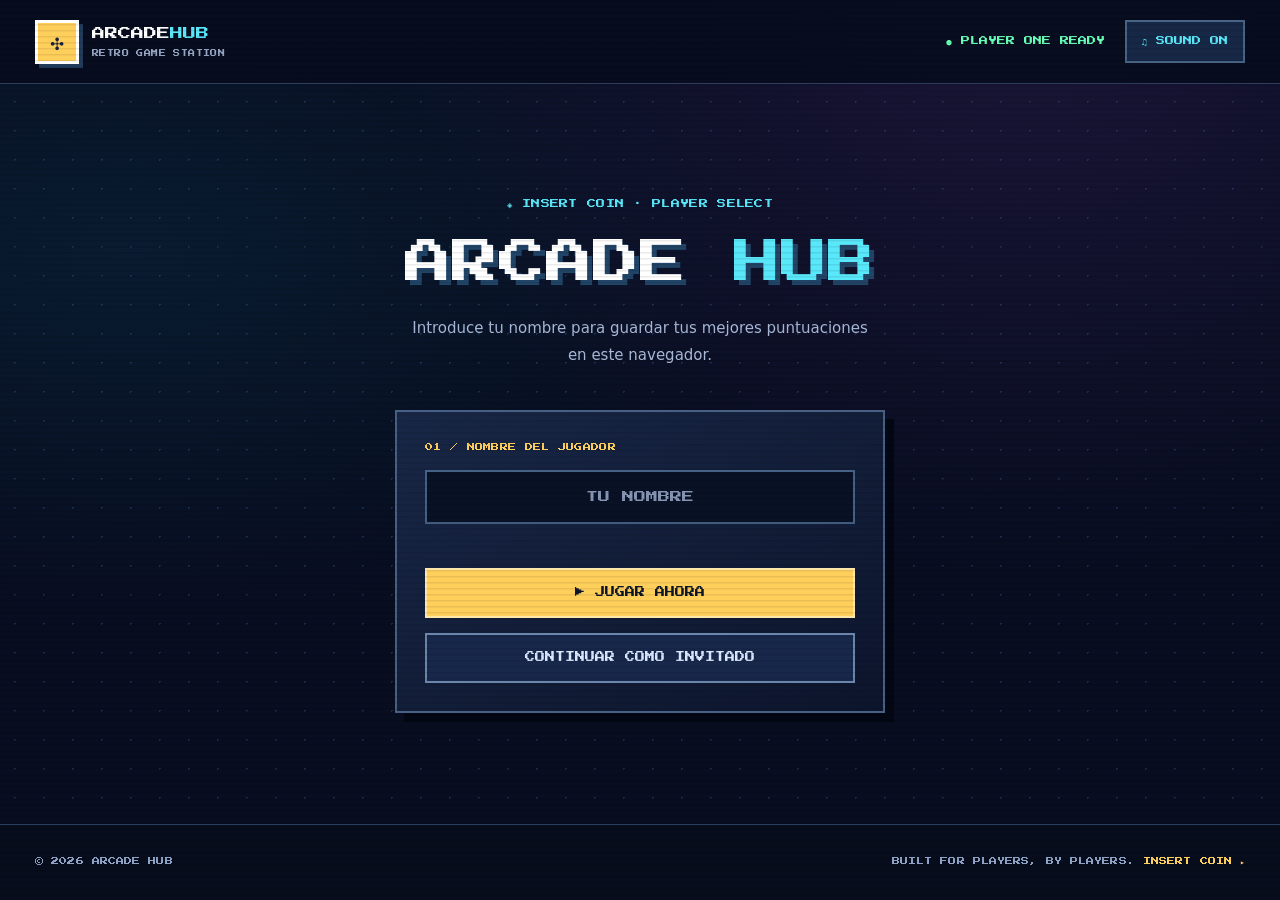
==== index.html @ 04c5fd71 "chore: refresh leaderboard assets cache in index.html" ====
<!doctype html>
<html lang="es">
<head>
  <meta charset="UTF-8">
  <meta name="viewport" content="width=device-width, initial-scale=1">
  <meta name="theme-color" content="#080d20">
  <meta name="description" content="Arcade Hub: cuatro minijuegos retro, retos y récords locales.">
  <title>Arcade Hub | Press Start</title>
  <link rel="preconnect" href="https://fonts.googleapis.com">
  <link rel="preconnect" href="https://fonts.gstatic.com" crossorigin>
  <link href="https://fonts.googleapis.com/css2?family=Press+Start+2P&display=swap" rel="stylesheet">
  <link rel="stylesheet" href="css/style.css?v=4">
</head>
<body>
  <header class="site-header">
    <a href="index.html" class="brand-mark" aria-label="Arcade Hub, inicio">
      <span class="brand-icon">✣</span><span>ARCADE<span class="brand-highlight">HUB</span><small>RETRO GAME STATION</small></span>
    </a>
    <div class="header-actions"><span class="online-indicator">● PLAYER ONE READY</span><button type="button" id="soundToggle" class="sound-btn" onclick="toggleSonido()" aria-pressed="true">♫ SOUND ON</button></div>
  </header>
  <main>
    <section id="vistaLogin" class="screen login-screen" aria-label="Elegir jugador">
      <div class="login-intro"><div class="eyebrow">◈ INSERT COIN · PLAYER SELECT</div><div class="arcade-title">ARCADE <span>HUB</span></div><p>Introduce tu nombre para guardar tus mejores puntuaciones en este navegador.</p></div>
      <div class="login-box">
        <label for="userInput" class="field-label">01 / NOMBRE DEL JUGADOR</label>
        <input type="text" id="userInput" class="login-input" placeholder="TU NOMBRE" maxlength="12" autocomplete="nickname">
        <div id="loginMsg" role="status"></div>
        <button class="login-btn" type="button" onclick="intentarLogin()">▶ JUGAR AHORA</button>
        <button class="guest-btn" type="button" onclick="jugarComoInvitado()">CONTINUAR COMO INVITADO</button>
      </div>
    </section>

    <section id="menuPrincipal" class="screen menu-screen" aria-label="Selección de juegos">
      <div class="eyebrow hero-eyebrow">◈ WELCOME TO THE GAME ZONE <span>EST. 2026 / VOL. 01</span></div>
      <div class="hero-layout">
        <div class="hero-copy">
          <span class="edition-tag">★ EDICIÓN RETRO · 04 MÁQUINAS</span>
          <h1 class="hero-title">PRESS<br><span>START</span><em>TO PLAY.</em></h1>
          <p>Tu salón arcade está encendido. Escoge un desafío, supera tu récord y conquista el marcador.</p>
          <a href="#arcadeGames" class="primary-cta">▶ EXPLORAR JUEGOS <span>↗</span></a>
        </div>
        <div class="hero-machine" aria-hidden="true">
          <div class="machine-light">● ● ● <span>ARCADE SYS-01</span></div>
          <div class="machine-screen"><span class="pixel-star">✦</span><div class="machine-emoji">👾</div><div class="machine-screen-text">INSERT COIN<br>HIGH SCORE: 999999</div></div>
          <div class="machine-panel"><span class="machine-knob"></span><span class="machine-buttons"><i></i><i></i><i></i></span><span>1UP ▸</span></div>
        </div>
      </div>
      <div class="status-cards" aria-label="Estado de Arcade Hub">
        <div class="status-card"><small>ESTADO DEL SISTEMA</small><strong class="system-online">● ONLINE</strong></div>
        <div class="status-card"><small>JUGADOR ACTIVO</small><strong id="playerStatus">INVITADO</strong></div>
        <div class="status-card"><small>VIDEOJUEGOS</small><strong>04 / 04</strong></div>
        <div class="status-card"><small>RÉCORDS LOCALES</small><strong id="totalRecords">00</strong></div>
      </div>
      <div id="arcadeGames" class="section-head">
        <div><div class="eyebrow">◈ CHOOSE YOUR DESTINY</div><h2>ELIGE <span>TU JUEGO</span></h2></div>
        <span class="section-count">[ 01 - 04 ]</span>
      </div>
      <div class="menu-inner">
        <p id="welcomeUser" class="welcome-user"></p>
        <div class="menu-grid">
          <button type="button" class="game-card game-snake" onclick="cambiarPantalla('vistaCulebrita')">
            <div class="game-cover cover-snake"><span class="cover-number">01 / CLASSIC</span><span class="cover-emoji">🐍</span><span class="cover-pixels">▦ ▦ ▦</span></div>
            <div class="game-card-body"><div class="game-title">CULEBRITA</div><p>Come, crece y esquiva tu propia cola.</p><span class="game-action">▶ JUGAR <span>↗</span></span></div>
          </button>
          <button type="button" class="game-card game-tiger" onclick="cambiarPantalla('vistaTigre')">
            <div class="game-cover cover-tiger"><span class="cover-number">02 / RUNNER</span><span class="cover-emoji">🐅</span><span class="cover-pixels">✦ ✦ ✦</span></div>
            <div class="game-card-body"><div class="game-title">TIGRE SELVA</div><p>Salta los obstáculos y llega más lejos.</p><span class="game-action">▶ JUGAR <span>↗</span></span></div>
          </button>
          <button type="button" class="game-card game-bomber" onclick="cambiarPantalla('vistaBomber')">
            <div class="game-cover cover-bomber"><span class="cover-number">03 / ACTION</span><span class="cover-emoji">💣</span><span class="cover-pixels">× × ×</span></div>
            <div class="game-card-body"><div class="game-title">BOMBER MAN</div><p>Coloca bombas, vence rivales y escapa.</p><span class="game-action">▶ JUGAR <span>↗</span></span></div>
          </button>
          <a class="game-card game-tower" href="torre.html">
            <div class="game-cover cover-torre"><span class="cover-number">04 / PLATFORM</span><span class="cover-emoji">🦍</span><span class="cover-pixels">★ ★ ★</span></div>
            <div class="game-card-body"><div class="game-title">TORRE ARCADE</div><p>Escala plataformas y esquiva barriles.</p><span class="game-action">▶ JUGAR <span>↗</span></span></div>
          </a>
        </div>
        <div class="menu-bottom"><span>✦ INSERT COIN · PRESS START · BEAT THE HIGH SCORE</span><button type="button" onclick="cerrarSesion()" class="back-btn" id="btnSalirSesion">CAMBIAR JUGADOR</button></div>
      </div>
    </section>

    <!-- Mantener los identificadores que utiliza js/app.js -->
    <section id="vistaCulebrita" class="screen game-screen">
      <div class="game-page-heading"><div><div class="eyebrow">◈ MACHINE 01 / CLASSIC CHALLENGE</div><h1>🐍 CULEBRITA</h1><p>Un clásico de reflejos. Consigue puntos y no choques con tu cola.</p></div><button type="button" class="back-btn" onclick="cambiarPantalla('menuPrincipal')">← VOLVER AL ARCADE</button></div>
      <div class="game-layout">
        <div class="game-main">
          <div class="game-stats">
            <div class="game-stat">PUNTOS <b id="scoreCulebra">0</b></div>
            <div class="game-stat">MODO <b>CLÁSICO</b></div>
            <div class="game-stat">ESTADO <b class="stat-live">● EN VIVO</b></div>
          </div>
          <div class="game-stage"><canvas id="gameCanvasCulebra" width="300" height="300" aria-label="Juego Culebrita"></canvas></div>
          <button id="respawnBtnCulebra" type="button" class="restart-btn" onclick="resetCulebra()" style="display:none">↻ REINTENTAR</button>
          <div class="controls-caption">⌨️ FLECHAS / WASD · DESLIZA CON LOS BOTONES EN MÓVIL</div>
          <div class="mobile-controls">
            <button type="button" class="ctrl-btn btn-up" onclick="intentarMoverC(0, -20)" aria-label="Arriba">▲</button>
            <button type="button" class="ctrl-btn btn-left" onclick="intentarMoverC(-20, 0)" aria-label="Izquierda">◀</button>
            <button type="button" class="ctrl-btn btn-down" onclick="intentarMoverC(0, 20)" aria-label="Abajo">▼</button>
            <button type="button" class="ctrl-btn btn-right" onclick="intentarMoverC(20, 0)" aria-label="Derecha">▶</button>
          </div>
        </div>
        <aside class="game-side"><div class="sidebar-badge">★ HALL OF FAME</div><h2>RANKING ARCADE</h2><p>Mejores puntuaciones de Culebrita en este navegador.</p><table id="scoreTableCulebra"><tr><th>JUGADOR</th><th>PTS</th></tr></table><h3>● OBJETIVO</h3><p>Recoge la fruta, crece y suma puntos. Si chocas contra una pared o contra tu cuerpo, termina la partida.</p><h3>● CONTROLES</h3><p>Muévete con las flechas o WASD. No puedes girar 180° de golpe.</p></aside>
      </div>
    </section>

    <section id="vistaTigre" class="screen game-screen">
      <div class="game-page-heading"><div><div class="eyebrow">◈ MACHINE 02 / ENDLESS RUNNER</div><h1>🐅 TIGRE SELVA</h1><p>Velocidad, reflejos y saltos. ¿Hasta dónde puedes llegar?</p></div><button type="button" class="back-btn" onclick="cambiarPantalla('menuPrincipal')">← VOLVER AL ARCADE</button></div>
      <div class="game-layout">
        <div class="game-main">
          <div class="game-stats">
            <div class="game-stat">PUNTOS <b id="scoreTigre">0</b></div>
            <div class="game-stat">MODO <b>RUNNER</b></div>
            <div class="game-stat">ESTADO <b class="stat-live">● EN VIVO</b></div>
          </div>
          <div class="game-stage"><canvas id="gameCanvasTigre" width="300" height="300" onclick="saltarTigre()" aria-label="Juego Tigre Selva: toca para saltar"></canvas></div>
          <button id="respawnBtnTigre" type="button" class="restart-btn" onclick="resetTigre()" style="display:none">↻ SALTAR OTRA VEZ</button>
          <div class="controls-caption">⌨️ ESPACIO / ↑ / W · TOCA EL ÁREA DE JUEGO PARA SALTAR</div>
          <button type="button" class="jump-btn" onclick="saltarTigre()">▲ SALTAR</button>
        </div>
        <aside class="game-side"><div class="sidebar-badge">★ HALL OF FAME</div><h2>RANKING ARCADE</h2><p>Las carreras más largas de Tigre Selva.</p><table id="scoreTableTigre"><tr><th>JUGADOR</th><th>PTS</th></tr></table><h3>● OBJETIVO</h3><p>Corre por la selva y salta los obstáculos. Cuanto más lejos llegues, mayor será tu puntuación.</p><h3>● CONTROLES</h3><p>Presiona Espacio, flecha arriba o W. En móvil puedes tocar la pantalla o el botón SALTAR.</p></aside>
      </div>
    </section>

    <section id="vistaBomber" class="screen game-screen">
      <div class="game-page-heading"><div><div class="eyebrow">◈ MACHINE 03 / ACTION PUZZLE</div><h1>💣 BOMBER MAN</h1><p>Explora el laberinto, despeja el camino y encuentra la salida.</p></div><button type="button" class="back-btn" onclick="cambiarPantalla('menuPrincipal')">← VOLVER AL ARCADE</button></div>
      <div class="game-layout">
        <div class="game-main">
          <div class="game-stats">
            <div class="game-stat">PUNTOS <b id="scoreBomber">0</b></div>
            <div class="game-stat">NIVEL <b id="nivelBomber">1</b></div>
            <div class="game-stat">MODO <b>ACCIÓN</b></div>
          </div>
          <div class="game-stage"><canvas id="gameCanvasBomber" width="300" height="300" aria-label="Juego Bomber Man"></canvas></div>
          <button id="respawnBtnBomber" type="button" class="restart-btn" onclick="resetBomber()" style="display:none">↻ JUGAR DE NUEVO</button>
          <div class="controls-caption">⌨️ FLECHAS / WASD · ESPACIO PARA PONER BOMBA</div>
          <div class="mobile-controls">
            <button type="button" class="ctrl-btn btn-up" onclick="moverBomber(0,-1)" aria-label="Arriba">▲</button>
            <button type="button" class="ctrl-btn btn-left" onclick="moverBomber(-1,0)" aria-label="Izquierda">◀</button>
            <button type="button" class="ctrl-btn btn-down" onclick="moverBomber(0,1)" aria-label="Abajo">▼</button>
            <button type="button" class="ctrl-btn btn-right" onclick="moverBomber(1,0)" aria-label="Derecha">▶</button>
          </div>
          <button type="button" class="bomb-btn" onclick="ponerBomba()">💣 PONER BOMBA</button>
        </div>
        <aside class="game-side"><div class="sidebar-badge">★ HALL OF FAME</div><h2>RANKING ARCADE</h2><p>Las mejores puntuaciones de Bomber Man.</p><table id="scoreTableBomber"><tr><th>JUGADOR</th><th>PTS</th></tr></table><h3>● OBJETIVO</h3><p>Destruye obstáculos, evita enemigos y tus propias explosiones. Encuentra la puerta para avanzar de nivel.</p><h3>● CONTROLES</h3><p>Muévete con flechas o WASD. Presiona Espacio o el botón rojo para colocar una bomba.</p></aside>
      </div>
    </section>
  </main>
  <footer class="arcade-footer"><span>© 2026 ARCADE HUB</span><span>BUILT FOR PLAYERS, BY PLAYERS. <b>INSERT COIN ▸</b></span></footer>
  <script src="js/global-ranking-config.js?v=1"></script>
  <script src="js/global-ranking.js?v=1"></script>
  <script src="js/app.js?v=4"></script>
  <script src="js/games/tigre.js?v=3"></script>
  <script src="js/games/bomberman.js?v=3"></script>
</body>
</html>
---- css/style.css ----
/* Arcade Hub / UI v3 · estructura limpia, sin reglas superpuestas */
:root {
  color-scheme:dark;
  --bg:#080d20; --panel:#121d38; --panel2:#182647; --line:#395174;
  --cyan:#59e7fa; --pink:#ff64b8; --gold:#ffcf5c; --green:#68ffb8;
  --text:#f3f7ff; --muted:#a9bad8; --pixel:'Press Start 2P',monospace;
}
*{box-sizing:border-box}
html{scroll-behavior:smooth}
body{
  margin:0;min-width:320px;min-height:100vh;overflow-x:hidden;color:var(--text);
  background:radial-gradient(ellipse at 80% 0,rgba(92,52,141,.22),transparent 45%),
  radial-gradient(ellipse at 10% 28%,rgba(14,116,144,.14),transparent 40%),
  radial-gradient(#1b2c4b 1px,transparent 1px);
  background-size:auto,auto,29px 29px;background-color:var(--bg);
  font:15px/1.7 system-ui,-apple-system,Segoe UI,Arial,sans-serif;
}
body::before{content:"";position:fixed;inset:0;pointer-events:none;z-index:100;opacity:.08;background:repeating-linear-gradient(0deg,transparent 0 4px,#000 5px 6px)}
button,input{font:inherit}
button{cursor:pointer}
a{color:inherit}
button,a{ -webkit-tap-highlight-color:transparent}
button:focus-visible,a:focus-visible,input:focus-visible{outline:3px solid var(--gold);outline-offset:4px}
h1,h2,h3,p{margin-top:0}
.site-header{
  position:relative;z-index:2;min-height:84px;padding:16px max(20px,calc((100% - 1210px)/2));
  display:flex;align-items:center;justify-content:space-between;gap:20px;
  border-bottom:1px solid #2e3c5d;background:rgba(7,13,30,.92)
}
.brand-mark{text-decoration:none;display:inline-flex;align-items:center;gap:13px;font:13px/1.5 var(--pixel);letter-spacing:0;color:#fff;white-space:nowrap}
.brand-highlight{color:var(--cyan)}
.brand-mark small{display:block;margin-top:5px;color:#95a6c4;font:7px/1.6 var(--pixel);letter-spacing:.4px}
.brand-icon{display:grid;place-items:center;width:44px;height:44px;color:#17233e;font:22px var(--pixel);border:3px solid #fff;background:var(--gold);box-shadow:4px 4px 0 #213b5a;flex:0 0 auto}
.header-actions{display:flex;align-items:center;gap:20px}
.online-indicator{font:9px var(--pixel);color:var(--green);white-space:nowrap}
.sound-btn,.back-btn{
  border:2px solid #476386;background:#162846;color:var(--cyan);font:9px/1.6 var(--pixel);
  padding:12px 15px;text-decoration:none;white-space:nowrap;transition:background .16s,border-color .16s,transform .16s
}
.sound-btn:hover,.back-btn:hover{background:#243c60;border-color:var(--cyan)}
.screen{display:none;width:min(100%,1170px);margin:0 auto;padding:43px 24px 64px;min-height:calc(100vh - 160px)}
.screen.active{display:flex;flex-direction:column}
.eyebrow,.edition-tag,.field-label{font:9px/1.9 var(--pixel);letter-spacing:.3px;color:var(--cyan)}
.hero-eyebrow{display:flex;justify-content:space-between;flex-wrap:wrap;gap:12px}
.hero-eyebrow span{color:#778cab}
.arcade-footer{border-top:1px solid #2c3e5e;min-height:75px;padding:18px max(20px,calc((100% - 1210px)/2));display:flex;align-items:center;justify-content:space-between;gap:16px;background:#070d1c;color:#8ea3c5;font:8px/1.9 var(--pixel);letter-spacing:.1px}
.arcade-footer b{color:var(--gold);font-weight:400}
/* Portada */
.menu-screen{align-items:stretch}
.hero-layout{display:grid;grid-template-columns:minmax(0,1.2fr) minmax(300px,.8fr);align-items:center;gap:48px;padding:45px 0 52px;border-bottom:1px solid #334866}
.hero-copy{min-width:0}
.edition-tag{display:inline-block;color:var(--gold);border:1px solid #82633f;background:#382b30;padding:10px 13px}
.hero-title{color:#fff;font:clamp(31px,5.5vw,70px)/1.24 var(--pixel);text-align:left;letter-spacing:-1.5px;text-shadow:5px 5px 0 #273b5e;margin:23px 0;white-space:normal}
.hero-title span{color:var(--cyan)}
.hero-title em{display:block;font:normal clamp(17px,3vw,35px)/1.5 var(--pixel);color:var(--pink);margin-top:10px}
.hero-copy p{color:#b8c7de;line-height:1.8;font-size:17px;max-width:490px;margin:0 0 29px}
.primary-cta{
  display:inline-flex;align-items:center;gap:18px;min-height:52px;
  background:var(--gold);color:#10172b;text-decoration:none;border:2px solid #ffe6a9;
  box-shadow:5px 5px 0 #59472d;padding:11px 17px;font:10px/1.8 var(--pixel);
  transition:transform .18s,box-shadow .18s
}
.primary-cta span{margin-left:auto;font-size:17px}
.primary-cta:hover{transform:translateY(-3px);box-shadow:6px 8px 0 #59472d}
.hero-machine{
  width:min(100%,350px);justify-self:center;padding:15px;border:8px solid #425579;
  border-radius:20px 20px 10px 10px;background:#263756;box-shadow:14px 20px 0 #0006,0 0 65px #59e7fa1a;
  transform:rotate(2deg)
}
.machine-light{display:flex;align-items:center;justify-content:space-between;padding:5px 4px 13px;font:9px var(--pixel);color:var(--pink)}
.machine-light span{font-size:7px;color:#a2b9db}
.machine-screen{
  height:255px;background:radial-gradient(circle at 50% 30%,#493976,#0c1740 80%);
  border:8px solid #0b1225;box-shadow:inset 0 0 40px #030816;overflow:hidden;position:relative;
  display:flex;flex-direction:column;align-items:center;justify-content:center;gap:19px
}
.machine-screen::before{
  content:"";position:absolute;bottom:-50px;left:-25px;right:-25px;height:116px;
  transform:perspective(90px) rotateX(48deg);
  background:linear-gradient(#3a6090 1px,transparent 1px),linear-gradient(90deg,#3a6090 1px,transparent 1px);
  background-size:25px 25px
}
.machine-emoji{z-index:1;font-size:77px;filter:drop-shadow(6px 8px 0 #0b0d2e);animation:floatArcade 3s ease-in-out infinite}
.machine-screen-text{z-index:1;text-align:center;color:var(--gold);font:10px/2.2 var(--pixel);text-shadow:2px 3px #101026}
.pixel-star{position:absolute;top:15px;right:18px;font-size:27px;color:var(--pink)}
.machine-panel{display:flex;align-items:center;justify-content:space-between;padding:17px 14px 3px;color:#fbcee8;font:9px var(--pixel)}
.machine-knob{height:33px;width:12px;border-radius:5px;background:linear-gradient(90deg,#8999ae,#e2e8f0);position:relative;margin-left:15px}
.machine-knob::before{content:"";position:absolute;top:-12px;left:-7px;width:26px;height:26px;border-radius:50%;border:4px solid #e34290;background:var(--pink)}
.machine-buttons{display:flex;gap:10px}
.machine-buttons i{display:block;width:19px;height:15px;border-radius:50%;background:var(--gold);box-shadow:0 4px #9d752c}
.machine-buttons i:nth-child(2){background:var(--pink);box-shadow:0 4px #9b215c}
.machine-buttons i:nth-child(3){background:var(--cyan);box-shadow:0 4px #146078}
@keyframes floatArcade{50%{transform:translateY(-9px)}}
.status-cards{display:grid;grid-template-columns:repeat(4,minmax(0,1fr));gap:14px;margin:27px 0 61px}
.status-card{min-width:0;padding:18px;background:linear-gradient(150deg,#182849,#0f1932);border:1px solid #395070;border-top:3px solid #526f99;display:flex;flex-direction:column;gap:13px;justify-content:space-between;min-height:102px}
.status-card small{color:#a9b9d3;font:8px/1.8 var(--pixel)}
.status-card strong{font:clamp(11px,1.5vw,16px)/1.8 var(--pixel);overflow-wrap:anywhere}
.status-card .system-online{color:var(--green)}
.section-head{display:flex;align-items:end;justify-content:space-between;gap:18px;margin-bottom:23px;scroll-margin-top:24px}
.section-head h2{font:clamp(17px,2.4vw,25px)/1.6 var(--pixel);margin:7px 0 0}
.section-head h2 span{color:var(--cyan)}
.section-count{font:9px var(--pixel);color:#91a3c0}
.menu-inner{width:100%}
.welcome-user{color:var(--gold);font:10px/1.8 var(--pixel);margin-bottom:22px}
.menu-grid{display:grid;grid-template-columns:repeat(4,minmax(0,1fr));gap:18px}
.game-card{
  min-width:0;width:100%;display:flex;flex-direction:column;align-items:stretch;text-align:left;
  background:#111b34;border:2px solid #394f72;box-shadow:6px 6px 0 #020612;
  color:var(--text);text-decoration:none;overflow:hidden;padding:0;
  transition:transform .18s,border-color .18s,box-shadow .18s
}
.game-card:hover,.game-card:focus-visible{border-color:var(--cyan);transform:translateY(-6px);box-shadow:6px 12px 0 #020612}
.game-cover{
  position:relative;width:100%;height:185px;display:flex;align-items:center;justify-content:center;
  overflow:hidden;border-bottom:2px solid #314763;isolation:isolate
}
.game-cover::after{content:"";position:absolute;inset:0;pointer-events:none;background:repeating-linear-gradient(0deg,transparent 0 7px,#0002 8px 9px)}
.cover-snake{background:radial-gradient(circle at 50% 30%,#186a52,#073428 75%)}
.cover-tiger{background:radial-gradient(circle at 50% 30%,#ab6b36,#623144 75%)}
.cover-bomber{background:radial-gradient(circle at 50% 30%,#aa623d,#4e253d 75%)}
.cover-torre{background:radial-gradient(circle at 50% 30%,#8155a4,#332250 75%)}
.cover-number{position:absolute;z-index:2;top:12px;left:12px;background:#0b1129bb;border:1px solid #ffffff4c;padding:7px;color:#fff;font:8px/1.5 var(--pixel);max-width:calc(100% - 20px)}
.cover-emoji{font-size:75px;filter:drop-shadow(5px 8px #02081688);transition:transform .18s;line-height:1}
.game-card:hover .cover-emoji{transform:scale(1.12) rotate(-5deg)}
.cover-pixels{position:absolute;right:14px;bottom:12px;color:#ffffff88;font:13px var(--pixel)}
.game-card-body{padding:17px;display:flex;flex-direction:column;gap:9px;flex:1;min-height:150px}
.game-title{color:#fff;font:11px/1.6 var(--pixel);min-height:36px}
.game-card-body p{font-size:12px;line-height:1.55;color:#acbfdd;margin:0;flex:1}
.game-action{display:flex;justify-content:space-between;align-items:center;border-top:1px solid #314563;padding-top:12px;color:var(--cyan);font:9px/1.7 var(--pixel)}
.game-tower .game-action{color:var(--gold)}
.menu-bottom{margin:30px 0 0;display:flex;align-items:center;justify-content:space-between;gap:20px;flex-wrap:wrap}
.menu-bottom>span{color:#8aa2c3;font:8px/1.9 var(--pixel)}
/* Pantalla de selección */
.login-screen{align-items:center;justify-content:center;padding-block:65px}
.login-intro{text-align:center;max-width:650px;margin-bottom:26px}
.arcade-title{font:clamp(25px,6vw,47px)/1.5 var(--pixel);text-shadow:5px 5px #214467;margin:16px 0;color:#fff}
.arcade-title span{color:var(--cyan)}
.login-intro p{color:var(--muted);line-height:1.8;max-width:460px;margin-inline:auto}
.login-box{width:min(100%,490px);padding:28px;display:flex;flex-direction:column;gap:15px;align-items:stretch;border:2px solid #486084;background:linear-gradient(150deg,#182746,#0d152c);box-shadow:9px 9px #030713}
.field-label{color:var(--gold);font-size:8px}
.login-input{height:54px;background:#091125;border:2px solid #456185;text-align:center;font:12px var(--pixel);color:var(--cyan);width:100%;min-width:0}
.login-input::placeholder{color:#8595b3}
#loginMsg{color:#ff8ea0;font:9px/1.5 var(--pixel);min-height:14px;text-align:center}
.login-btn,.guest-btn,.restart-btn,.jump-btn,.bomb-btn{min-height:50px;border:2px solid #6a86ab;padding:13px;font:10px/1.7 var(--pixel);color:#fff}
.login-btn{background:var(--gold);border-color:#ffe6a9;color:#0b162b}
.guest-btn{background:#17284b;color:#dbe8ff}
.login-btn:hover,.guest-btn:hover,.restart-btn:hover,.jump-btn:hover,.bomb-btn:hover{filter:brightness(1.14)}
/* HUD uniforme de los juegos */
.game-screen{gap:22px}
.game-page-heading{width:100%;display:flex;align-items:end;justify-content:space-between;gap:24px}
.game-page-heading h1{font:clamp(19px,3vw,30px)/1.6 var(--pixel);color:var(--gold);text-shadow:4px 4px #61365d;margin:9px 0}
.game-page-heading p{font:15px/1.7 system-ui,sans-serif;color:var(--muted);margin-bottom:0;max-width:650px}
.game-layout{width:100%;display:grid;grid-template-columns:minmax(0,1fr) 265px;gap:20px;align-items:start}
.game-main{min-width:0}
.game-stats{display:grid;grid-template-columns:repeat(3,minmax(0,1fr));gap:10px;margin-bottom:16px}
.game-stat{background:#16223e;border:1px solid #3e577a;border-top:3px solid var(--cyan);padding:13px 14px;display:flex;flex-direction:column;gap:11px;min-width:0;color:#9fb2d0;font:8px/1.6 var(--pixel)}
.game-stat:nth-child(2){border-top-color:var(--pink)}
.game-stat:nth-child(3){border-top-color:var(--gold)}
.game-stat b{font:clamp(12px,1.75vw,19px)/1.5 var(--pixel);color:#fff;overflow-wrap:anywhere}
.game-stat .stat-live{color:var(--green);font-size:10px}
.game-stage{background:#0c1733;border:5px solid #425f8c;box-shadow:8px 8px 0 #020615;padding:18px;display:flex;justify-content:center;align-items:center;min-height:400px}
.game-stage canvas{display:block;image-rendering:pixelated;width:min(100%,460px);height:auto;aspect-ratio:1/1;max-width:100%;background:#081226;border:0;touch-action:manipulation}
.controls-caption{margin:21px 0 12px;color:#95acd0;font:9px/1.9 var(--pixel)}
.mobile-controls{display:grid;grid-template-columns:repeat(3,74px);grid-template-rows:repeat(2,60px);gap:9px;justify-content:center;margin:15px auto;touch-action:manipulation}
.ctrl-btn{font:23px system-ui,sans-serif;border:2px solid #587ca5;background:#193459;color:#fff;box-shadow:3px 3px 0 #020614;touch-action:manipulation}
.ctrl-btn:hover,.ctrl-btn:active{background:#205c83}
.btn-up{grid-column:2;grid-row:1}.btn-left{grid-column:1;grid-row:2}.btn-down{grid-column:2;grid-row:2}.btn-right{grid-column:3;grid-row:2}
.restart-btn{width:100%;margin-top:17px;background:var(--gold);border-color:#ffe6a9;color:#0b152d}
.jump-btn{display:block;width:min(100%,380px);margin:10px auto;background:#24537d}
.bomb-btn{display:block;width:min(100%,380px);margin:10px auto;background:#9c3345;border-color:#e45b72}
.game-side{background:#111c36;border:2px solid #405373;box-shadow:7px 7px 0 #020612;padding:20px 16px;min-width:0}
.sidebar-badge{font:10px/1.8 var(--pixel);color:#fff;margin-bottom:8px}
.game-side h2{font:12px/1.7 var(--pixel);color:var(--cyan);margin:0 0 10px}
.game-side h3{font:9px/2 var(--pixel);color:var(--gold);margin:23px 0 9px}
.game-side p{font:13px/1.7 system-ui,sans-serif;color:var(--muted);margin:0 0 12px}
.game-side table{width:100%;table-layout:fixed;border-collapse:collapse;color:#c2d0e5;font:8px/1.8 var(--pixel)}
.game-side th,.game-side td{padding:11px 3px;border-bottom:1px dashed #354769;text-align:left;overflow-wrap:anywhere}
.game-side th:last-child,.game-side td:last-child{text-align:right;color:var(--gold)}
.game-side .score-me{background:#164354}
@media(max-width:1020px){
  .hero-layout{gap:26px}
  .menu-grid{grid-template-columns:repeat(2,minmax(0,1fr))}
  .game-cover{height:180px}
}
@media(max-width:800px){
  .online-indicator{display:none}
  .hero-layout{grid-template-columns:1fr;gap:30px}
  .hero-machine{width:min(80%,320px)}
  .status-cards{grid-template-columns:repeat(2,minmax(0,1fr));margin-bottom:43px}
  .game-layout{grid-template-columns:minmax(0,1fr)}
  .game-side{width:100%}
  .game-page-heading{align-items:flex-start;flex-direction:column}
  .game-stage{min-height:auto}
  .arcade-footer{flex-direction:column;align-items:flex-start}
}
@media(max-width:540px){
  .site-header{padding:15px 14px;min-height:70px}
  .brand-mark{font-size:9px;gap:9px}.brand-mark small{font-size:5px}
  .brand-icon{width:34px;height:34px;font-size:15px}
  .sound-btn{padding:8px;font-size:7px}
  .screen{padding:25px 14px 45px}
  .hero-title{font-size:clamp(29px,9vw,44px);letter-spacing:-.6px}
  .hero-title em{font-size:clamp(17px,5vw,23px)}
  .hero-copy p{font-size:15px}
  .hero-machine{width:min(80%,300px)}
  .menu-grid{gap:12px}
  .game-cover{height:135px}
  .cover-emoji{font-size:54px}
  .cover-number{font-size:6px;top:8px;left:8px;padding:5px}
  .game-card-body{padding:11px;min-height:151px}
  .game-title{font-size:8px;min-height:29px}
  .game-card-body p{font-size:11px}
  .game-action{font-size:7px}
  .status-card{padding:12px;min-height:90px}
  .status-card strong{font-size:11px}
  .status-card small{font-size:7px}
  .game-stats{gap:6px}
  .game-stat{padding:10px 7px;font-size:7px}
  .game-stat b{font-size:11px}
  .game-stat .stat-live{font-size:8px}
  .game-stage{padding:7px;border-width:3px}
  .game-page-heading h1{font-size:18px}
  .controls-caption{font-size:7px}
  .mobile-controls{grid-template-columns:repeat(3,66px);grid-template-rows:repeat(2,56px)}
  .section-head h2{font-size:16px}.section-count{font-size:7px}
  .arcade-footer{padding:22px 14px;font-size:7px}
}
@media(max-width:370px){
  .brand-mark{font-size:8px}
  .game-cover{height:111px}
  .cover-emoji{font-size:45px}
  .game-title{font-size:7px}
}
@media(prefers-reduced-motion:reduce){*,*::before,*::after{animation:none!important;transition:none!important;scroll-behavior:auto!important}}

/* Selector de récords: mismo HUD retro en los cuatro juegos. */
[hidden]{display:none!important}
.ranking-switch{display:grid;grid-template-columns:repeat(2,minmax(0,1fr));gap:7px;margin:16px 0 12px}
.ranking-tab{
  padding:10px 3px;min-width:0;text-align:center;
  background:#0b1831;color:#9baed0;border:2px solid #334d70;
  font:8px/1.65 var(--pixel);cursor:pointer;
  transition:border-color .16s,background-color .16s
}
.ranking-tab:hover{border-color:var(--cyan)}
.ranking-tab.is-active{background:#274b6e;border-color:var(--cyan);color:#fff}
.ranking-message{margin:11px 0;color:#acbfdd;font:12px/1.6 system-ui,sans-serif}
.ranking-global-table{width:100%;table-layout:fixed;border-collapse:collapse}
.ranking-global-table td,.ranking-global-table th{overflow-wrap:anywhere}
@media(max-width:540px){.ranking-tab{font-size:7px;padding:11px 2px}}
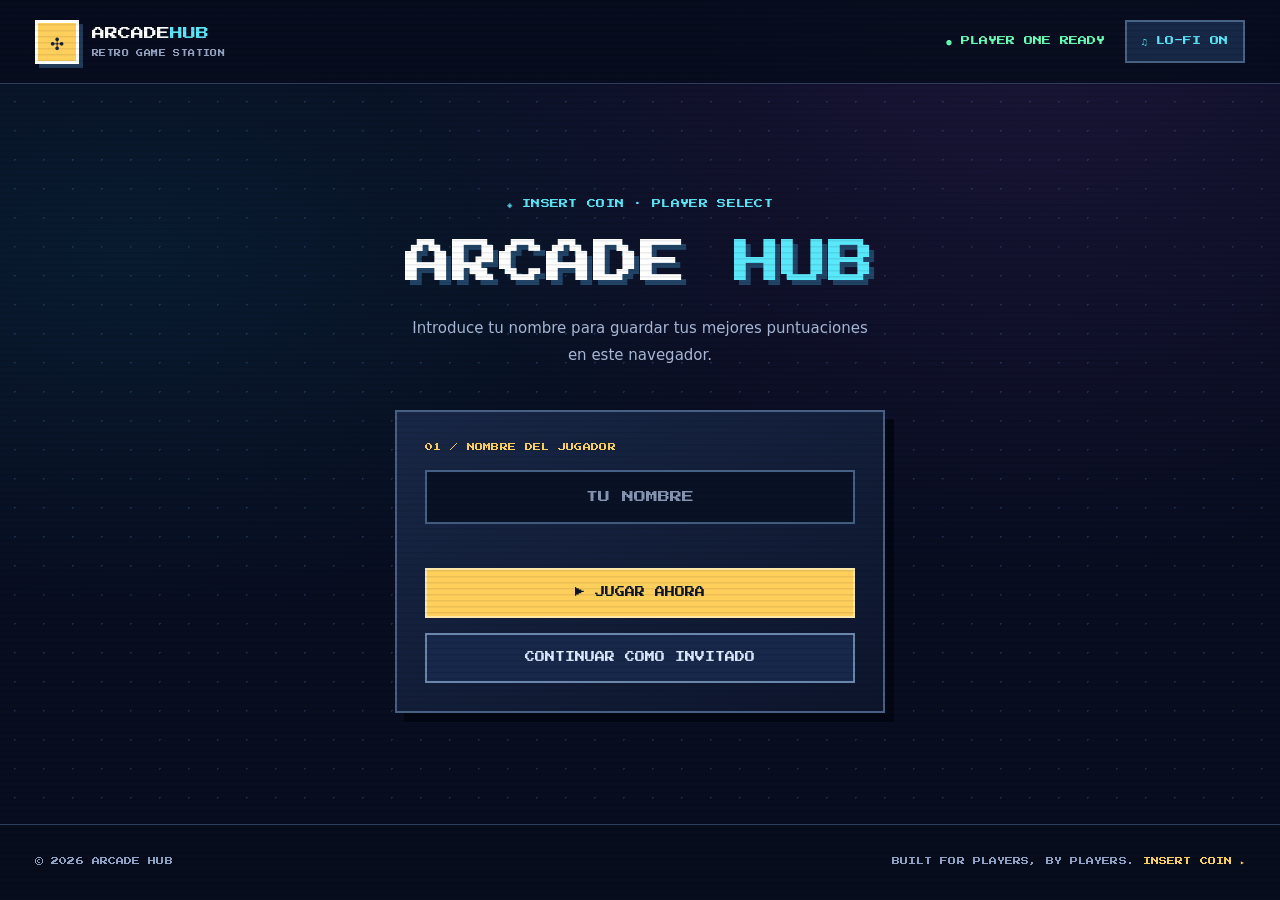
==== commit b7d94906: "feat(ui): load retro lo-fi radio before arcade games" ====
--- a/index.html
+++ b/index.html
@@ -4,6 +4,7 @@
   <meta charset="UTF-8">
   <meta name="viewport" content="width=device-width, initial-scale=1">
   <meta name="theme-color" content="#080d20">
+  <link rel="icon" type="image/svg+xml" href="favicon.svg?v=1">
   <meta name="description" content="Arcade Hub: cuatro minijuegos retro, retos y récords locales.">
   <title>Arcade Hub | Press Start</title>
   <link rel="preconnect" href="https://fonts.googleapis.com">
@@ -16,7 +17,7 @@
     <a href="index.html" class="brand-mark" aria-label="Arcade Hub, inicio">
       <span class="brand-icon">✣</span><span>ARCADE<span class="brand-highlight">HUB</span><small>RETRO GAME STATION</small></span>
     </a>
-    <div class="header-actions"><span class="online-indicator">● PLAYER ONE READY</span><button type="button" id="soundToggle" class="sound-btn" onclick="toggleSonido()" aria-pressed="true">♫ SOUND ON</button></div>
+    <div class="header-actions"><span class="online-indicator">● PLAYER ONE READY</span><button type="button" id="soundToggle" class="sound-btn" title="Activar o silenciar música lo-fi y efectos" onclick="toggleSonido()" aria-pressed="true">♫ SOUND ON</button></div>
   </header>
   <main>
     <section id="vistaLogin" class="screen login-screen" aria-label="Elegir jugador">
@@ -148,7 +149,8 @@
   <footer class="arcade-footer"><span>© 2026 ARCADE HUB</span><span>BUILT FOR PLAYERS, BY PLAYERS. <b>INSERT COIN ▸</b></span></footer>
   <script src="js/global-ranking-config.js?v=1"></script>
   <script src="js/global-ranking.js?v=1"></script>
-  <script src="js/app.js?v=4"></script>
+  <script src="js/lofi-audio.js?v=1"></script>
+  <script src="js/app.js?v=5"></script>
   <script src="js/games/tigre.js?v=3"></script>
   <script src="js/games/bomberman.js?v=3"></script>
 </body>
